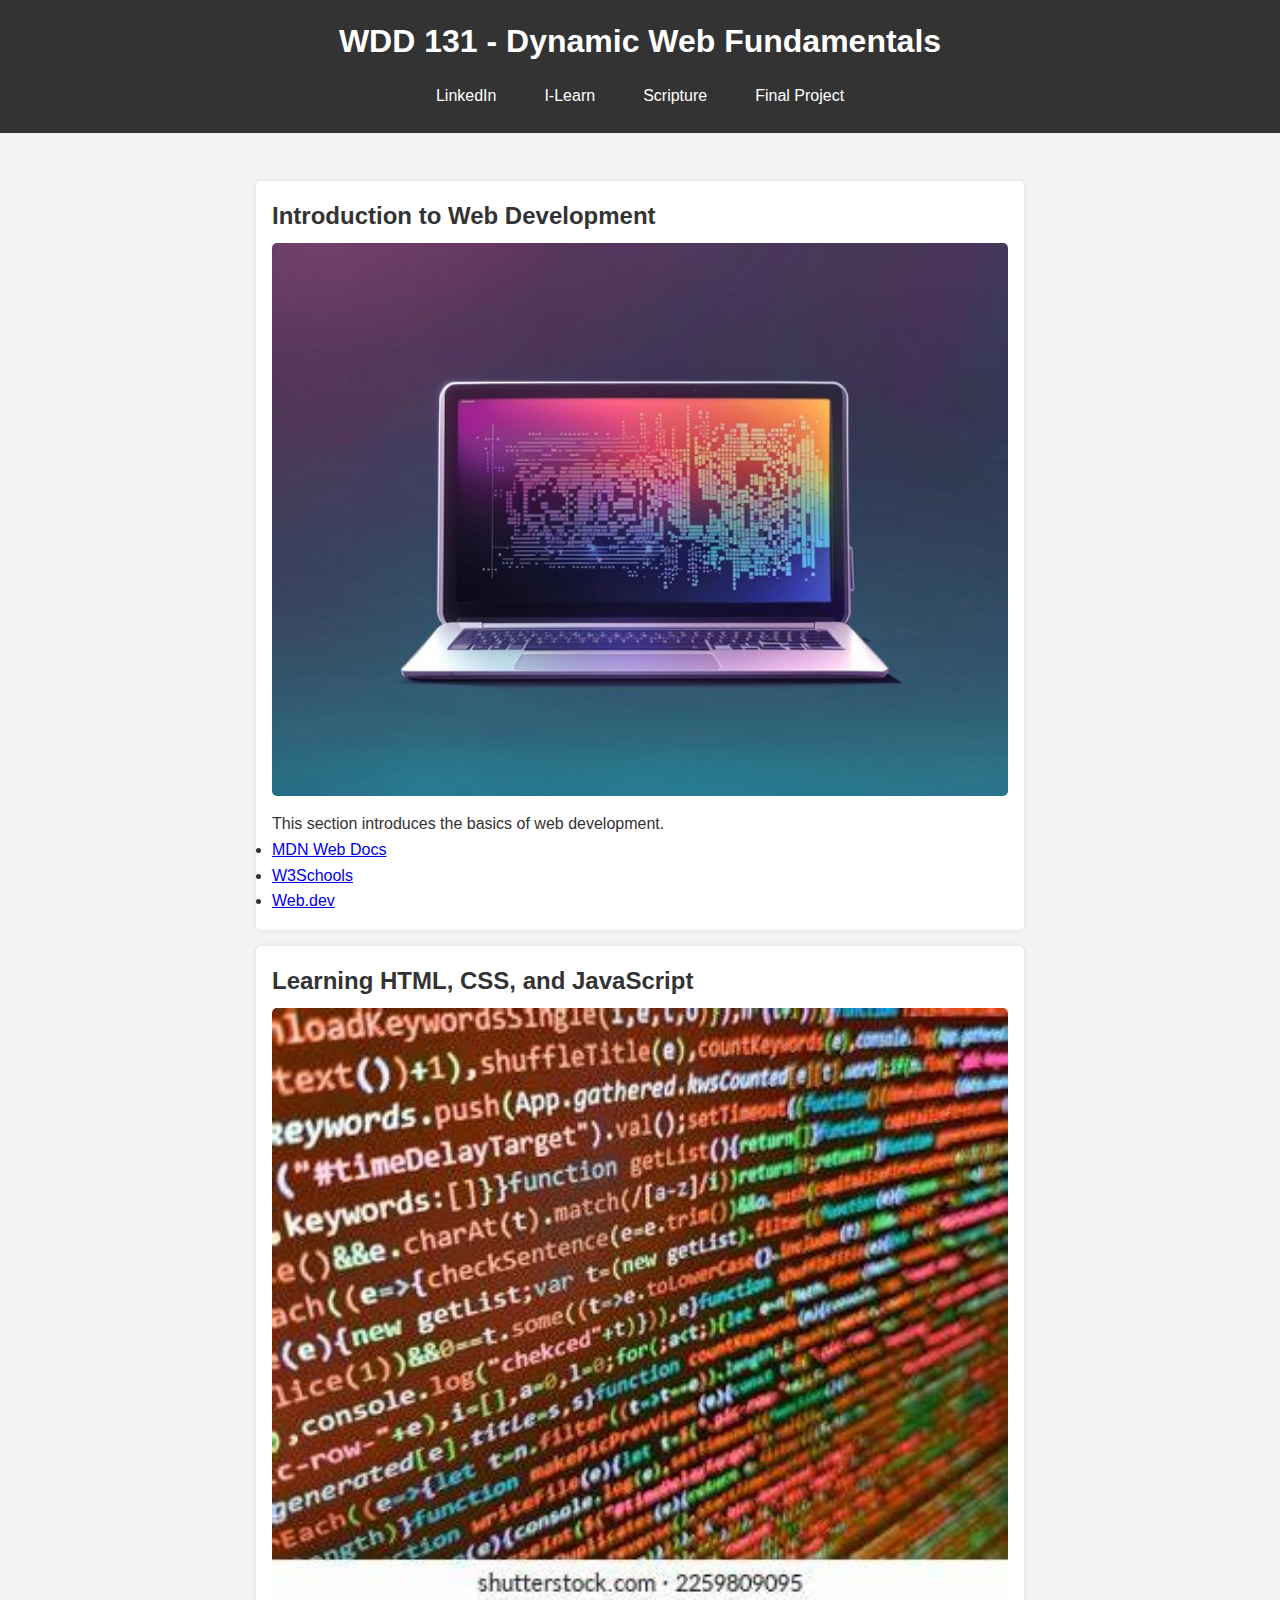
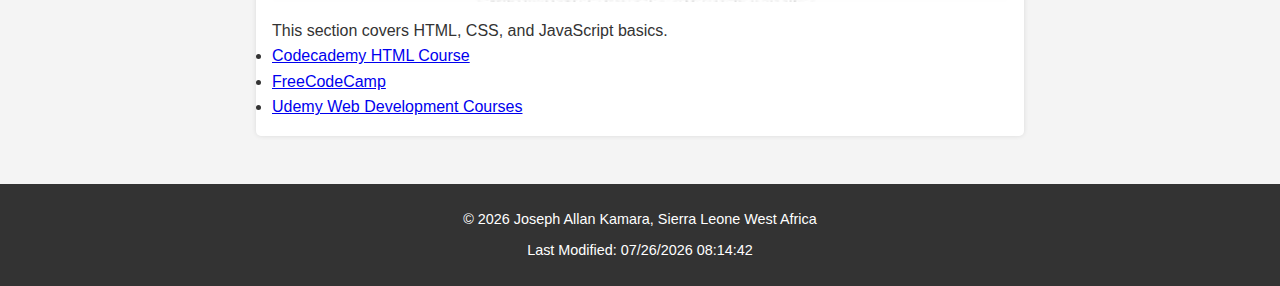
==== index.html @ 32382fea "Initial commit" ====
<!DOCTYPE html>
<html lang="en">
<head>
    <meta charset="UTF-8">
    <meta name="viewport" content="width=device-width, initial-scale=1.0">
    <meta name="description" content="WDD 131 - Dynamic Web Fundamentals - Joseph Allan Kamara">
    <meta name="author" content="Joseph Allan Kamara">
    <title>WDD 131 - Dynamic Web Fundamentals - Joseph Allan Kamara</title>
    <link rel="stylesheet" href="styles/base.css">
    <script src="scripts/getdates.js" defer></script>
</head>
<body>

    <!-- Header Section -->
    <header>
        <h1>WDD 131 - Dynamic Web Fundamentals</h1>
        <nav>
            <a href="https://www.linkedin.com/in/your-profile" target="_blank">LinkedIn</a>
            <a href="https://byui.instructure.com/" target="_blank">I-Learn</a>
            <a href="https://www.churchofjesuschrist.org/study/scriptures" target="_blank">Scripture</a>
            <a href="#" target="_blank">Final Project</a>
        </nav>
    </header>

    <!-- Main Content -->
    <main>
        <section class="card">
            <h2>Introduction to Web Development</h2>
            <img src="images/wdd131 code on laptop.jpg" alt="Web Development Illustration">
            <p>This section introduces the basics of web development.</p>
            <ul>
                <li><a href="https://developer.mozilla.org/en-US/docs/Learn">MDN Web Docs</a></li>
                <li><a href="https://www.w3schools.com/">W3Schools</a></li>
                <li><a href="https://web.dev/">Web.dev</a></li>
            </ul>
        </section>
        <section class="card">
            <h2>Learning HTML, CSS, and JavaScript</h2>
            <img src="images/wdd131code image.jpeg" alt="HTML, CSS, JavaScript">
            <p>This section covers HTML, CSS, and JavaScript basics.</p>
            <ul>
                <li><a href="https://www.codecademy.com/learn/learn-html">Codecademy HTML Course</a></li>
                <li><a href="https://www.freecodecamp.org/">FreeCodeCamp</a></li>
                <li><a href="https://www.udemy.com/">Udemy Web Development Courses</a></li>
            </ul>
        </section>
    </main>

    <!-- Footer Section -->
    <footer>
        <p>&copy; <span id="currentyear"></span> Joseph Allan Kamara, Sierra Leone West Africa</p>
        <p id="lastModified"></p>
    </footer>

</body>
</html>
---- styles/base.css ----
/* General Reset */
* {
    margin: 0;
    padding: 0;
    box-sizing: border-box;
}

/* Body Styling */
body {
    font-family: 'Arial', sans-serif;
    background-color: #f4f4f4;
    color: #333;
    line-height: 1.6;
}

/* Header Styling */
header {
    background: #333;
    color: #fff;
    padding: 1rem;
    text-align: center;
}

header h1 {
    font-size: 2rem;
    margin-bottom: 0.5rem;
}

nav {
    display: flex;
    justify-content: center;
    gap: 1rem;
}

nav a {
    color: #fff;
    text-decoration: none;
    padding: 0.5rem 1rem;
    transition: background 0.3s ease;
}

nav a:hover {
    background: #555;
}

/* Main Content Styling */
main {
    display: grid;
    gap: 1rem;
    max-width: 800px;
    margin: 2rem auto;
    padding: 1rem;
}

.card {
    background: #fff;
    border-radius: 5px;
    box-shadow: 0 0 5px rgba(0, 0, 0, 0.1);
    padding: 1rem;
}

.card h2 {
    font-size: 1.5rem;
    margin-bottom: 0.5rem;
}

.card img {
    width: 100%;
    height: auto;
    margin-bottom: 0.5rem;
    border-radius: 5px;
}

/* Footer Styling */
footer {
    text-align: center;
    padding: 1rem;
    background: #333;
    color: #fff;
    font-size: 0.9rem;
}

footer p {
    margin: 0.5rem 0;
}
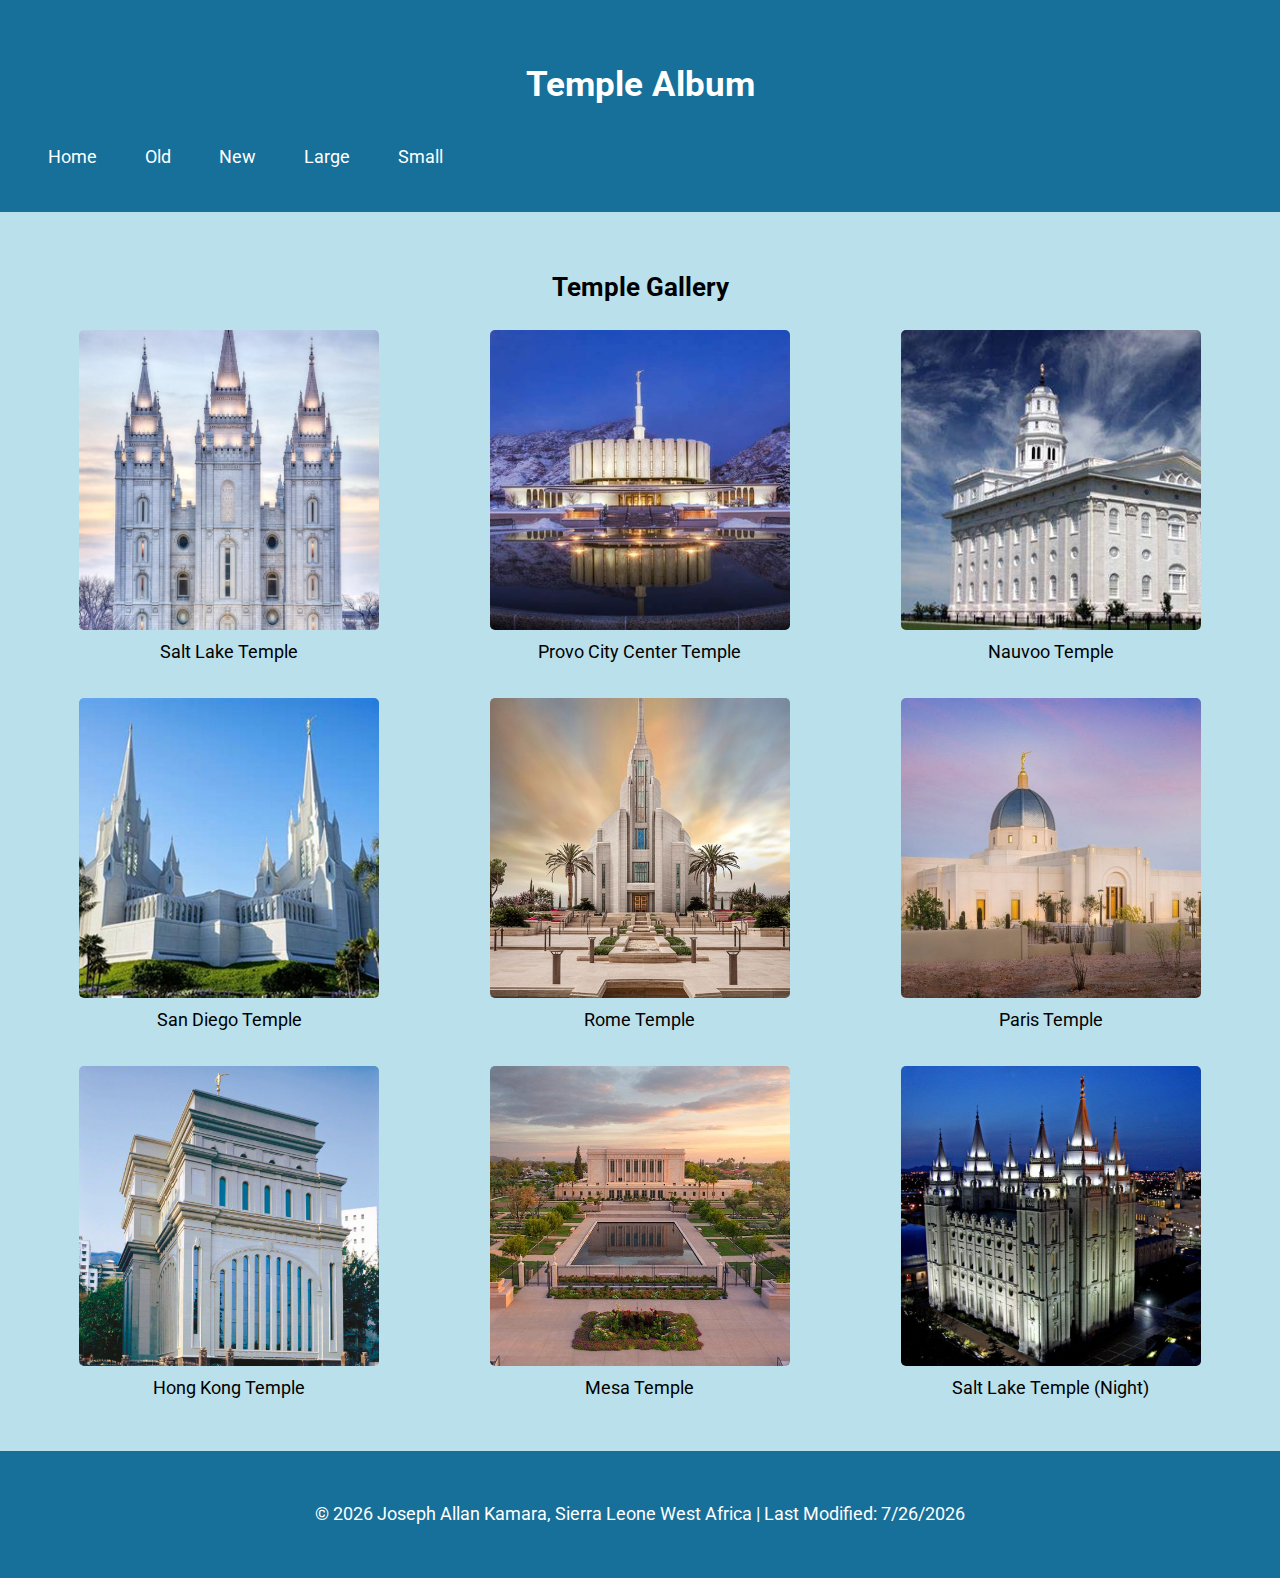
==== commit 7a364540: "gd" ====
--- a/index.html
+++ b/index.html
@@ -1,56 +1,109 @@
 <!DOCTYPE html>
 <html lang="en">
 <head>
-    <meta charset="UTF-8">
-    <meta name="viewport" content="width=device-width, initial-scale=1.0">
-    <meta name="description" content="WDD 131 - Dynamic Web Fundamentals - Joseph Allan Kamara">
-    <meta name="author" content="Joseph Allan Kamara">
-    <title>WDD 131 - Dynamic Web Fundamentals - Joseph Allan Kamara</title>
-    <link rel="stylesheet" href="styles/base.css">
-    <script src="scripts/getdates.js" defer></script>
+  <meta charset="UTF-8">
+  <meta name="viewport" content="width=device-width, initial-scale=1.0">
+  <title>Temple Album</title>
+  <!-- Meta description for SEO -->
+  <meta name="description" content="A picture album showcasing various temples around the world.">
+  <!-- Meta author for attribution -->
+  <meta name="author" content="Joseph Allan Kamara">
+  <!-- Link to Google Fonts -->
+  <link href="https://fonts.googleapis.com/css2?family=Roboto:wght@400;700&display=swap" rel="stylesheet">
+  <!-- Link to CSS files -->
+  <link rel="stylesheet" href="styles/temples.css">
+  <link rel="stylesheet" href="styles/temples-large.css">
+  <!-- Link to JavaScript file -->
+  <script src="scripts/temples.js" defer></script>
 </head>
 <body>
+  <!-- Header with Navigation -->
+  <header>
+    <h1>Temple Album</h1>
+    <nav>
+      <button class="hamburger" id="hamburger" aria-controls="nav-menu" aria-expanded="false">&#9776;</button>
+      <ul id="nav-menu" class="hidden">
+        <li><a href="#">Home</a></li>
+        <li><a href="#">Old</a></li>
+        <li><a href="#">New</a></li>
+        <li><a href="#">Large</a></li>
+        <li><a href="#">Small</a></li>
+      </ul>
+    </nav>
+  </header>
 
-    <!-- Header Section -->
-    <header>
-        <h1>WDD 131 - Dynamic Web Fundamentals</h1>
-        <nav>
-            <a href="https://www.linkedin.com/in/your-profile" target="_blank">LinkedIn</a>
-            <a href="https://byui.instructure.com/" target="_blank">I-Learn</a>
-            <a href="https://www.churchofjesuschrist.org/study/scriptures" target="_blank">Scripture</a>
-            <a href="#" target="_blank">Final Project</a>
-        </nav>
-    </header>
+  <!-- Main Content -->
+  <main>
+    <h2>Temple Gallery</h2>
+    <!-- Gallery of Temple Images -->
+    <section class="gallery">
+      <figure>
+        <img src="images/Salt Lake Temple.jpg" alt="Salt Lake Temple">
+        <figcaption>Salt Lake Temple</figcaption>
+      </figure>
+      <figure>
+        <img src="images/Provo Temple.jpeg" alt="Provo City Center Temple">
+        <figcaption>Provo City Center Temple</figcaption>
+      </figure>
+      <figure>
+        <img src="images/Nauvoo Temple.jpeg" alt="Nauvoo Temple">
+        <figcaption>Nauvoo Temple</figcaption>
+      </figure>
+      <figure>
+        <img src="images/San Diego Temple.jpeg" alt="San Diego Temple">
+        <figcaption>San Diego Temple</figcaption>
+      </figure>
+      <figure>
+        <img src="images/Rome Temple.jpeg" alt="Rome Temple">
+        <figcaption>Rome Temple</figcaption>
+      </figure>
+      <figure>
+        <img src="images/Paris Temple.jpg" alt="Paris Temple">
+        <figcaption>Paris Temple</figcaption>
+      </figure>
+      <figure>
+        <img src="images/Hong Kong Temple.jpeg" alt="Hong Kong Temple">
+        <figcaption>Hong Kong Temple</figcaption>
+      </figure>
+      <figure>
+        <img src="images/Mesa Temple.jpg" alt="Mesa Temple">
+        <figcaption>Mesa Temple</figcaption>
+      </figure>
+      <figure>
+        <img src="images/Salt Lake Temple Night.jpg" alt="Salt Lake Temple (Night)">
+        <figcaption>Salt Lake Temple (Night)</figcaption>
+      </figure>
+    </section>
+  </main>
 
-    <!-- Main Content -->
-    <main>
-        <section class="card">
-            <h2>Introduction to Web Development</h2>
-            <img src="images/wdd131 code on laptop.jpg" alt="Web Development Illustration">
-            <p>This section introduces the basics of web development.</p>
-            <ul>
-                <li><a href="https://developer.mozilla.org/en-US/docs/Learn">MDN Web Docs</a></li>
-                <li><a href="https://www.w3schools.com/">W3Schools</a></li>
-                <li><a href="https://web.dev/">Web.dev</a></li>
-            </ul>
-        </section>
-        <section class="card">
-            <h2>Learning HTML, CSS, and JavaScript</h2>
-            <img src="images/wdd131code image.jpeg" alt="HTML, CSS, JavaScript">
-            <p>This section covers HTML, CSS, and JavaScript basics.</p>
-            <ul>
-                <li><a href="https://www.codecademy.com/learn/learn-html">Codecademy HTML Course</a></li>
-                <li><a href="https://www.freecodecamp.org/">FreeCodeCamp</a></li>
-                <li><a href="https://www.udemy.com/">Udemy Web Development Courses</a></li>
-            </ul>
-        </section>
-    </main>
+  <!-- Footer -->
+  <footer>
+    <p>&copy; <span id="year"></span> Joseph Allan Kamara, Sierra Leone West Africa <span id="modified"></span></p>
+  </footer>
 
-    <!-- Footer Section -->
-    <footer>
-        <p>&copy; <span id="currentyear"></span> Joseph Allan Kamara, Sierra Leone West Africa</p>
-        <p id="lastModified"></p>
-    </footer>
+  <script>
+    // JavaScript for dynamic footer and hamburger menu
+    document.addEventListener('DOMContentLoaded', function() {
+      // Dynamic Footer: Set the current year
+      const yearSpan = document.getElementById('year');
+      const currentYear = new Date().getFullYear();
+      yearSpan.textContent = currentYear;
 
+      // Dynamic Footer: Set the last modified date
+      const modifiedSpan = document.getElementById('modified');
+      const lastModified = new Date(document.lastModified);
+      modifiedSpan.textContent = `| Last Modified: ${lastModified.toLocaleDateString()}`;
+
+      // Hamburger Menu Toggle
+      const hamburgerButton = document.getElementById('hamburger');
+      const navMenu = document.getElementById('nav-menu');
+
+      hamburgerButton.addEventListener('click', function() {
+        const isExpanded = hamburgerButton.getAttribute('aria-expanded') === 'true';
+        hamburgerButton.setAttribute('aria-expanded', !isExpanded);
+        navMenu.classList.toggle('hidden');
+      });
+    });
+  </script>
 </body>
 </html>
--- a/styles/temples.css
+++ b/styles/temples.css
@@ -0,0 +1,85 @@
+/* Mobile-first CSS for temples.css */
+
+body {
+  font-family: 'Roboto', sans-serif;
+  margin: 0;
+  padding: 0;
+  line-height: 1.6;
+  background-color: #b9e0eb;
+}
+
+header {
+  background-color: #177099;
+  color: #fff;
+  padding: 1rem;
+  text-align: center;
+}
+
+nav {
+  position: relative;
+}
+
+.hamburger {
+  background: none;
+  border: none;
+  color: #fff;
+  font-size: 2rem;
+  position: absolute;
+  top: 1rem;
+  right: 1rem;
+  cursor: pointer;
+}
+
+#nav-menu {
+  display: none;
+  list-style-type: none;
+  margin: 0;
+  padding: 0;
+  background-color: #444;
+}
+
+#nav-menu li {
+  border-bottom: 1px solid #555;
+}
+
+#nav-menu li a {
+  color: #fff;
+  text-decoration: none;
+  display: block;
+  padding: 1rem;
+}
+
+#nav-menu li a:hover {
+  background-color: #555;
+}
+
+main {
+  padding: 1rem;
+  text-align: center;
+}
+
+.gallery {
+  display: grid;
+  grid-template-columns: 1fr;
+  gap: 1rem;
+  margin-top: 1rem;
+}
+
+figure {
+  margin: 0;
+}
+
+figure img {
+  width: 300px;
+  height: 300px;
+  object-fit: cover;
+  border-radius: 5px;
+}
+
+footer {
+  background-color: #177099;
+  color: #fff;
+  text-align: center;
+  padding: 1rem;
+  margin-top: 1rem;
+}
--- a/styles/temples-large.css
+++ b/styles/temples-large.css
@@ -0,0 +1,61 @@
+/* CSS for larger screens - temples-large.css */
+
+/* Apply styles for larger screens using a media query */
+@media (min-width: 768px) {
+  body {
+    font-size: 1.1rem;
+  }
+
+  header {
+    padding: 2rem;
+  }
+
+  nav {
+    display: flex;
+    justify-content: space-between;
+    align-items: center;
+  }
+
+  .hamburger {
+    display: none;
+  }
+
+  #nav-menu {
+    display: flex;
+    list-style: none;
+    background: none;
+    padding: 0;
+  }
+
+  #nav-menu li {
+    border-bottom: none;
+    margin-right: 1rem;
+  }
+
+  #nav-menu li a {
+    padding: 0.5rem 1rem;
+    color: #fff;
+  }
+
+  main {
+    max-width: 1200px;
+    margin: 0 auto;
+    padding: 2rem;
+  }
+
+  .gallery {
+    display: grid;
+    grid-template-columns: repeat(3, 1fr);
+    gap: 2rem;
+  }
+
+  figure img {
+    width: 300px;
+    height: 300px;
+    object-fit: cover;
+  }
+
+  footer {
+    padding: 2rem;
+  }
+}
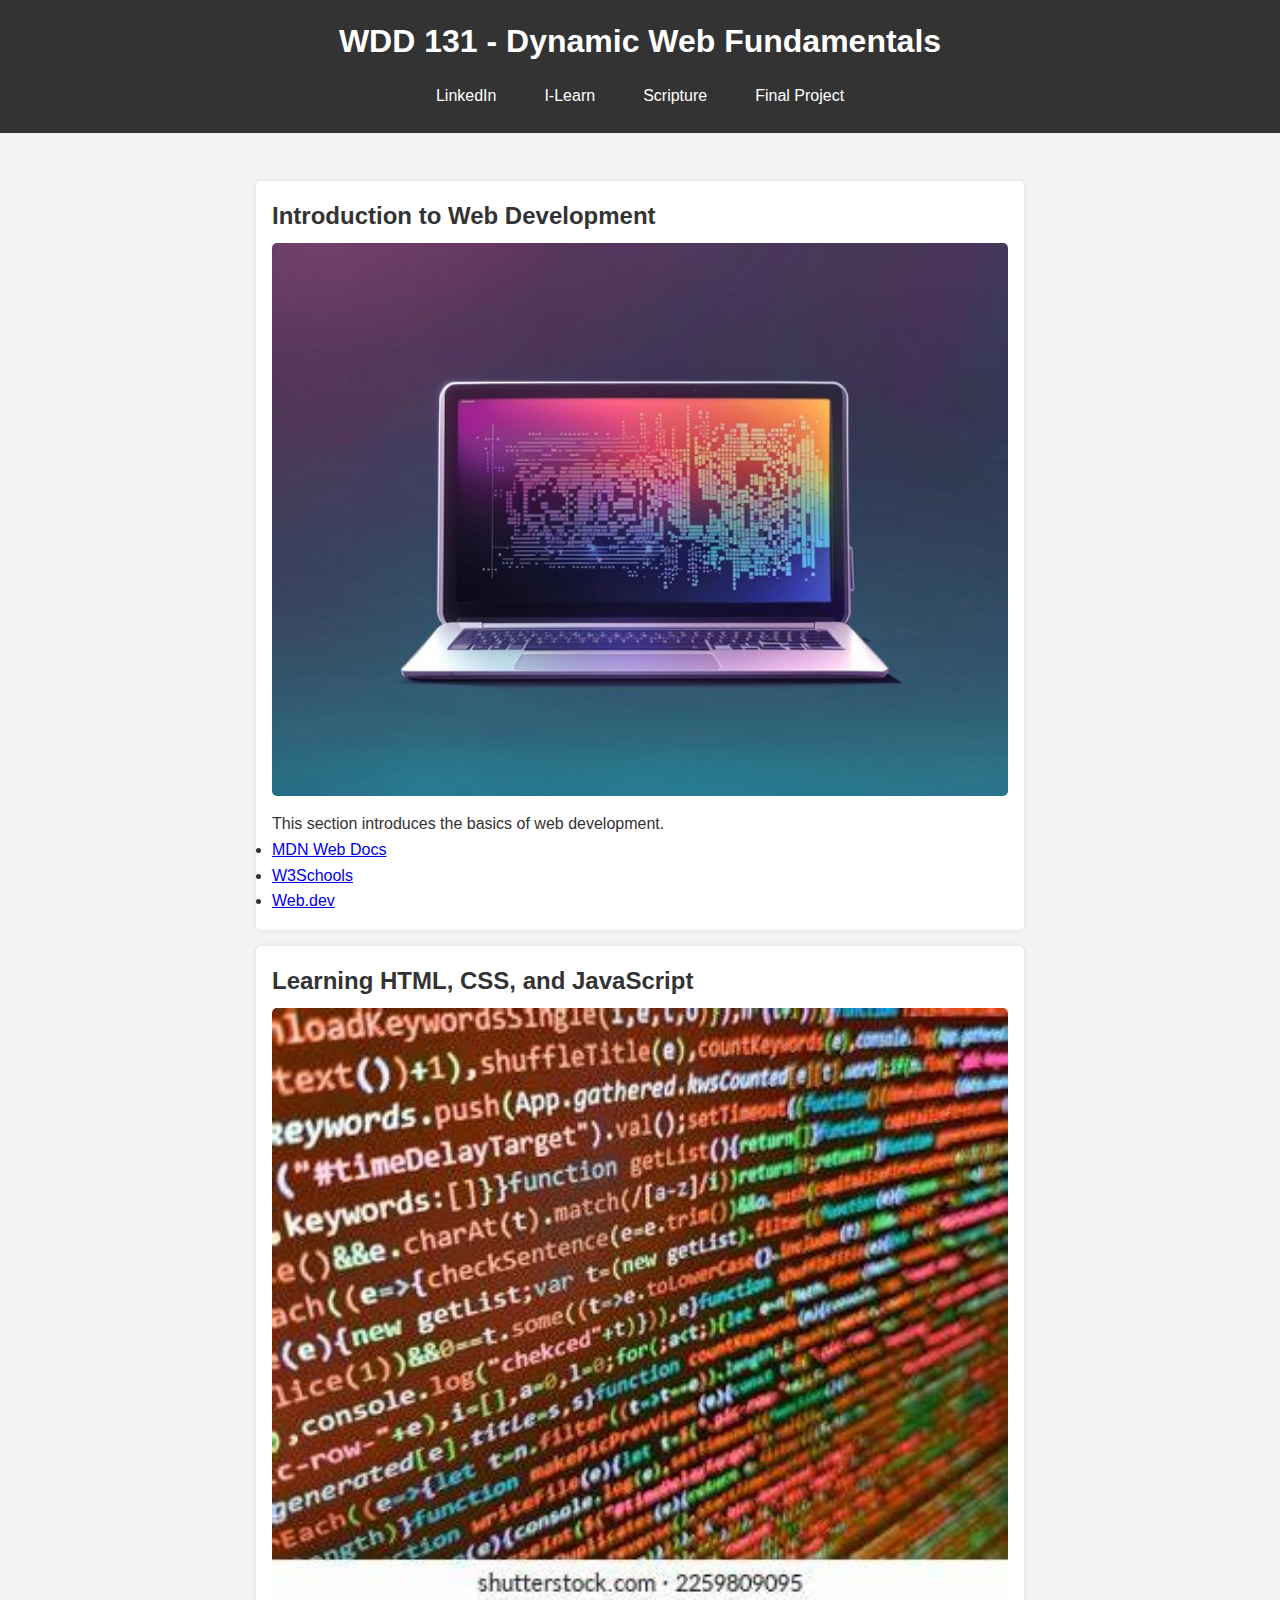
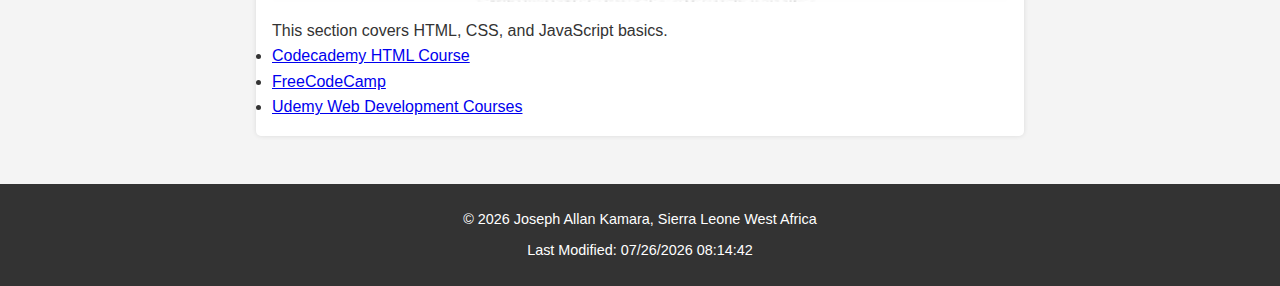
==== commit ccc28b4c: "drae" ====
--- a/index.html
+++ b/index.html
@@ -1,109 +1,56 @@
 <!DOCTYPE html>
 <html lang="en">
 <head>
-  <meta charset="UTF-8">
-  <meta name="viewport" content="width=device-width, initial-scale=1.0">
-  <title>Temple Album</title>
-  <!-- Meta description for SEO -->
-  <meta name="description" content="A picture album showcasing various temples around the world.">
-  <!-- Meta author for attribution -->
-  <meta name="author" content="Joseph Allan Kamara">
-  <!-- Link to Google Fonts -->
-  <link href="https://fonts.googleapis.com/css2?family=Roboto:wght@400;700&display=swap" rel="stylesheet">
-  <!-- Link to CSS files -->
-  <link rel="stylesheet" href="styles/temples.css">
-  <link rel="stylesheet" href="styles/temples-large.css">
-  <!-- Link to JavaScript file -->
-  <script src="scripts/temples.js" defer></script>
+    <meta charset="UTF-8">
+    <meta name="viewport" content="width=device-width, initial-scale=1.0">
+    <meta name="description" content="WDD 131 - Dynamic Web Fundamentals - Joseph Allan Kamara">
+    <meta name="author" content="Joseph Allan Kamara">
+    <title>WDD 131 - Dynamic Web Fundamentals - Joseph Allan Kamara</title>
+    <link rel="stylesheet" href="styles/base.css">
+    <script src="scripts/getdates.js" defer></script>
 </head>
 <body>
-  <!-- Header with Navigation -->
-  <header>
-    <h1>Temple Album</h1>
-    <nav>
-      <button class="hamburger" id="hamburger" aria-controls="nav-menu" aria-expanded="false">&#9776;</button>
-      <ul id="nav-menu" class="hidden">
-        <li><a href="#">Home</a></li>
-        <li><a href="#">Old</a></li>
-        <li><a href="#">New</a></li>
-        <li><a href="#">Large</a></li>
-        <li><a href="#">Small</a></li>
-      </ul>
-    </nav>
-  </header>
 
-  <!-- Main Content -->
-  <main>
-    <h2>Temple Gallery</h2>
-    <!-- Gallery of Temple Images -->
-    <section class="gallery">
-      <figure>
-        <img src="images/Salt Lake Temple.jpg" alt="Salt Lake Temple">
-        <figcaption>Salt Lake Temple</figcaption>
-      </figure>
-      <figure>
-        <img src="images/Provo Temple.jpeg" alt="Provo City Center Temple">
-        <figcaption>Provo City Center Temple</figcaption>
-      </figure>
-      <figure>
-        <img src="images/Nauvoo Temple.jpeg" alt="Nauvoo Temple">
-        <figcaption>Nauvoo Temple</figcaption>
-      </figure>
-      <figure>
-        <img src="images/San Diego Temple.jpeg" alt="San Diego Temple">
-        <figcaption>San Diego Temple</figcaption>
-      </figure>
-      <figure>
-        <img src="images/Rome Temple.jpeg" alt="Rome Temple">
-        <figcaption>Rome Temple</figcaption>
-      </figure>
-      <figure>
-        <img src="images/Paris Temple.jpg" alt="Paris Temple">
-        <figcaption>Paris Temple</figcaption>
-      </figure>
-      <figure>
-        <img src="images/Hong Kong Temple.jpeg" alt="Hong Kong Temple">
-        <figcaption>Hong Kong Temple</figcaption>
-      </figure>
-      <figure>
-        <img src="images/Mesa Temple.jpg" alt="Mesa Temple">
-        <figcaption>Mesa Temple</figcaption>
-      </figure>
-      <figure>
-        <img src="images/Salt Lake Temple Night.jpg" alt="Salt Lake Temple (Night)">
-        <figcaption>Salt Lake Temple (Night)</figcaption>
-      </figure>
-    </section>
-  </main>
+    <!-- Header Section -->
+    <header>
+        <h1>WDD 131 - Dynamic Web Fundamentals</h1>
+        <nav>
+            <a href="https://www.linkedin.com/in/your-profile" target="_blank">LinkedIn</a>
+            <a href="https://byui.instructure.com/" target="_blank">I-Learn</a>
+            <a href="https://www.churchofjesuschrist.org/study/scriptures" target="_blank">Scripture</a>
+            <a href="#" target="_blank">Final Project</a>
+        </nav>
+    </header>
 
-  <!-- Footer -->
-  <footer>
-    <p>&copy; <span id="year"></span> Joseph Allan Kamara, Sierra Leone West Africa <span id="modified"></span></p>
-  </footer>
+    <!-- Main Content -->
+    <main>
+        <section class="card">
+            <h2>Introduction to Web Development</h2>
+            <img src="images/wdd131 code on laptop.jpg" alt="Web Development Illustration">
+            <p>This section introduces the basics of web development.</p>
+            <ul>
+                <li><a href="https://developer.mozilla.org/en-US/docs/Learn">MDN Web Docs</a></li>
+                <li><a href="https://www.w3schools.com/">W3Schools</a></li>
+                <li><a href="https://web.dev/">Web.dev</a></li>
+            </ul>
+        </section>
+        <section class="card">
+            <h2>Learning HTML, CSS, and JavaScript</h2>
+            <img src="images/wdd131code image.jpeg" alt="HTML, CSS, JavaScript">
+            <p>This section covers HTML, CSS, and JavaScript basics.</p>
+            <ul>
+                <li><a href="https://www.codecademy.com/learn/learn-html">Codecademy HTML Course</a></li>
+                <li><a href="https://www.freecodecamp.org/">FreeCodeCamp</a></li>
+                <li><a href="https://www.udemy.com/">Udemy Web Development Courses</a></li>
+            </ul>
+        </section>
+    </main>
 
-  <script>
-    // JavaScript for dynamic footer and hamburger menu
-    document.addEventListener('DOMContentLoaded', function() {
-      // Dynamic Footer: Set the current year
-      const yearSpan = document.getElementById('year');
-      const currentYear = new Date().getFullYear();
-      yearSpan.textContent = currentYear;
+    <!-- Footer Section -->
+    <footer>
+        <p>&copy; <span id="currentyear"></span> Joseph Allan Kamara, Sierra Leone West Africa</p>
+        <p id="lastModified"></p>
+    </footer>
 
-      // Dynamic Footer: Set the last modified date
-      const modifiedSpan = document.getElementById('modified');
-      const lastModified = new Date(document.lastModified);
-      modifiedSpan.textContent = `| Last Modified: ${lastModified.toLocaleDateString()}`;
-
-      // Hamburger Menu Toggle
-      const hamburgerButton = document.getElementById('hamburger');
-      const navMenu = document.getElementById('nav-menu');
-
-      hamburgerButton.addEventListener('click', function() {
-        const isExpanded = hamburgerButton.getAttribute('aria-expanded') === 'true';
-        hamburgerButton.setAttribute('aria-expanded', !isExpanded);
-        navMenu.classList.toggle('hidden');
-      });
-    });
-  </script>
 </body>
 </html>
--- a/styles/base.css
+++ b/styles/base.css
@@ -0,0 +1,85 @@
+/* General Reset */
+* {
+    margin: 0;
+    padding: 0;
+    box-sizing: border-box;
+}
+
+/* Body Styling */
+body {
+    font-family: 'Arial', sans-serif;
+    background-color: #f4f4f4;
+    color: #333;
+    line-height: 1.6;
+}
+
+/* Header Styling */
+header {
+    background: #333;
+    color: #fff;
+    padding: 1rem;
+    text-align: center;
+}
+
+header h1 {
+    font-size: 2rem;
+    margin-bottom: 0.5rem;
+}
+
+nav {
+    display: flex;
+    justify-content: center;
+    gap: 1rem;
+}
+
+nav a {
+    color: #fff;
+    text-decoration: none;
+    padding: 0.5rem 1rem;
+    transition: background 0.3s ease;
+}
+
+nav a:hover {
+    background: #555;
+}
+
+/* Main Content Styling */
+main {
+    display: grid;
+    gap: 1rem;
+    max-width: 800px;
+    margin: 2rem auto;
+    padding: 1rem;
+}
+
+.card {
+    background: #fff;
+    border-radius: 5px;
+    box-shadow: 0 0 5px rgba(0, 0, 0, 0.1);
+    padding: 1rem;
+}
+
+.card h2 {
+    font-size: 1.5rem;
+    margin-bottom: 0.5rem;
+}
+
+.card img {
+    width: 100%;
+    height: auto;
+    margin-bottom: 0.5rem;
+    border-radius: 5px;
+}
+
+/* Footer Styling */
+footer {
+    text-align: center;
+    padding: 1rem;
+    background: #333;
+    color: #fff;
+    font-size: 0.9rem;
+}
+
+footer p {
+    margin: 0.5rem 0;
+}
